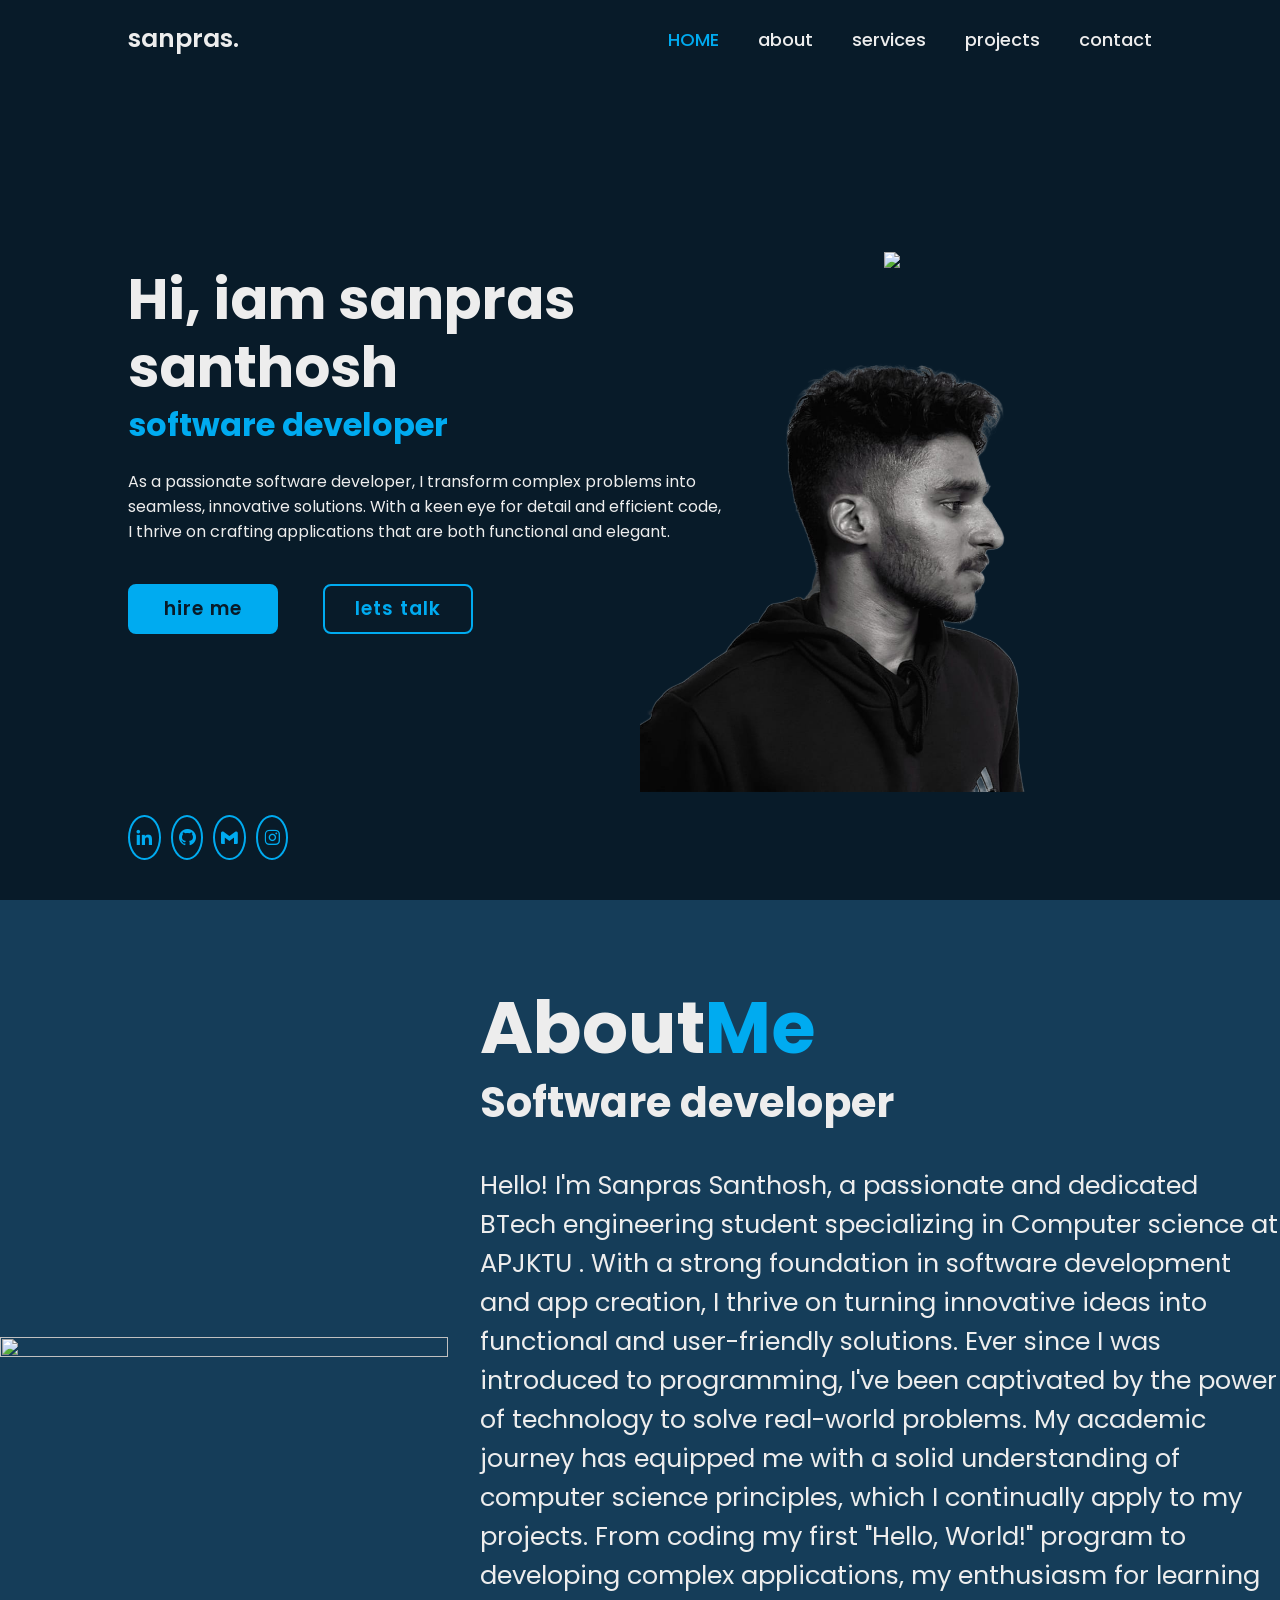
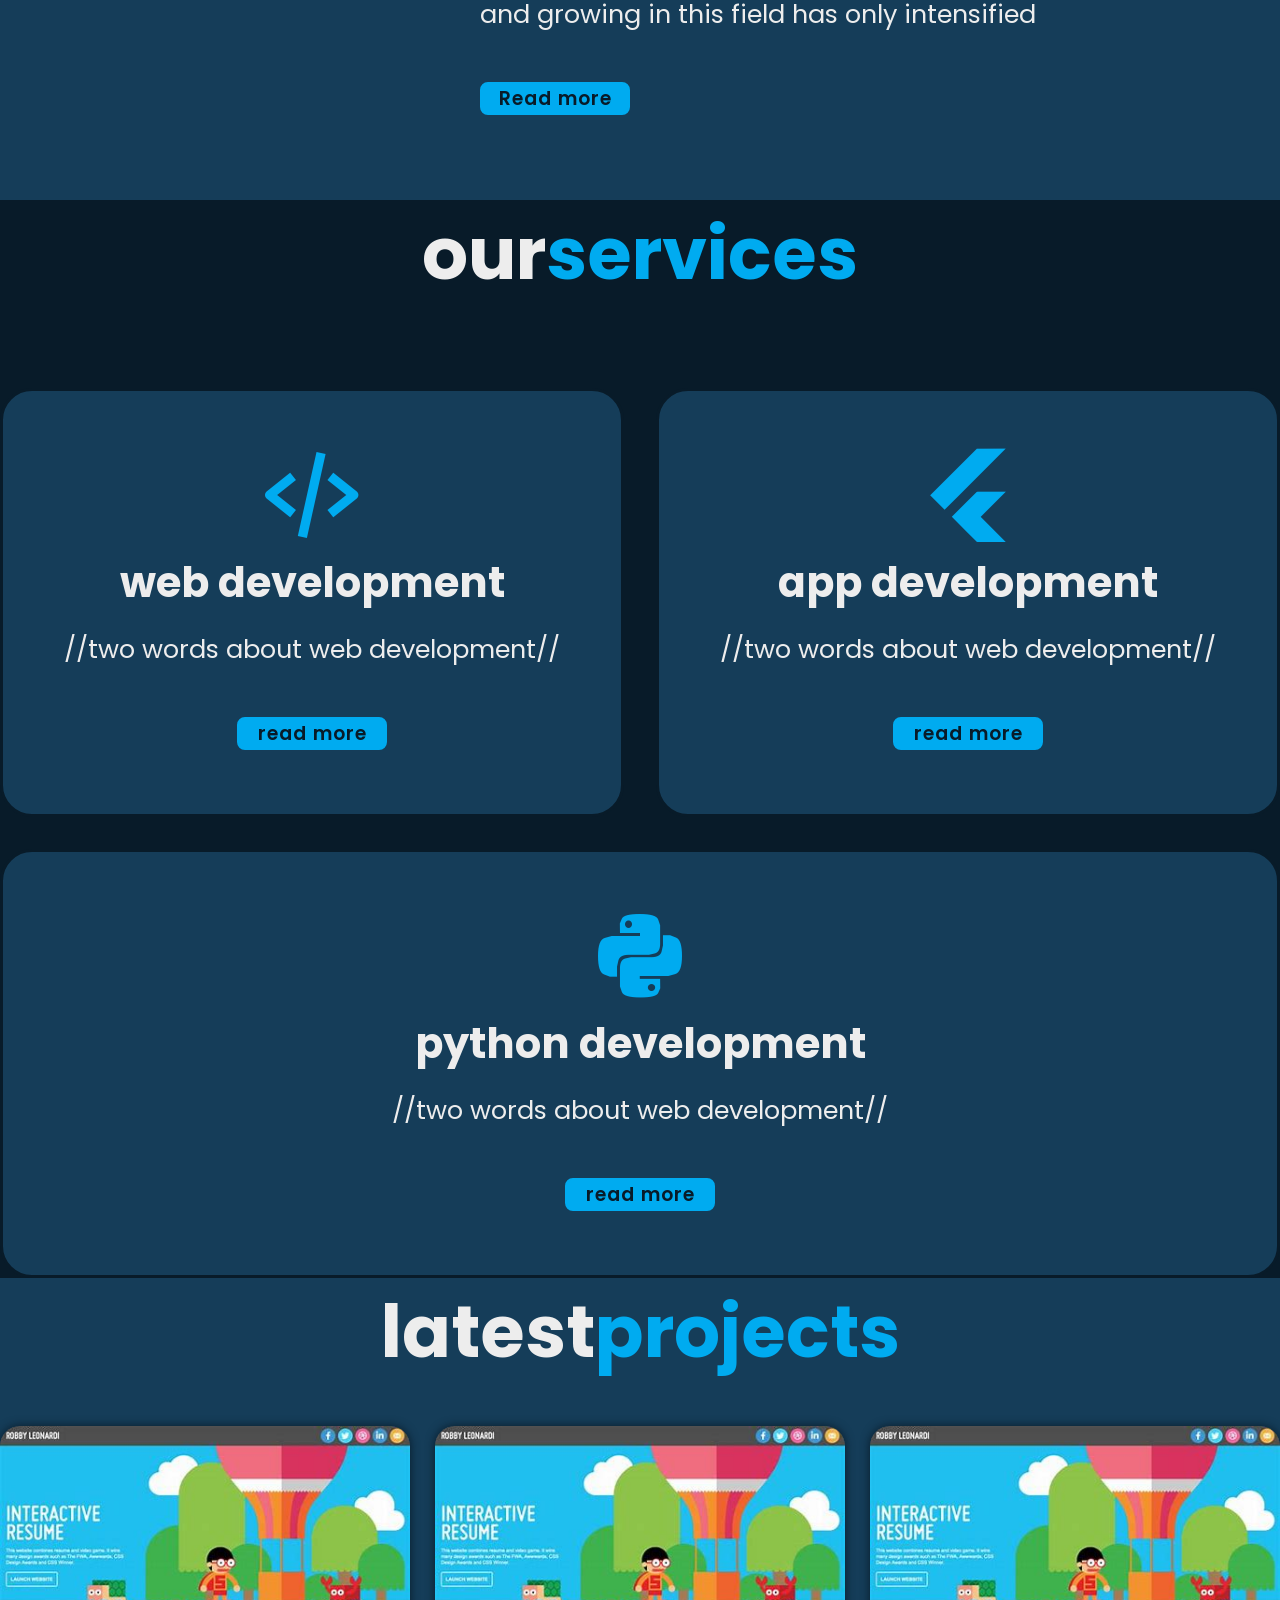
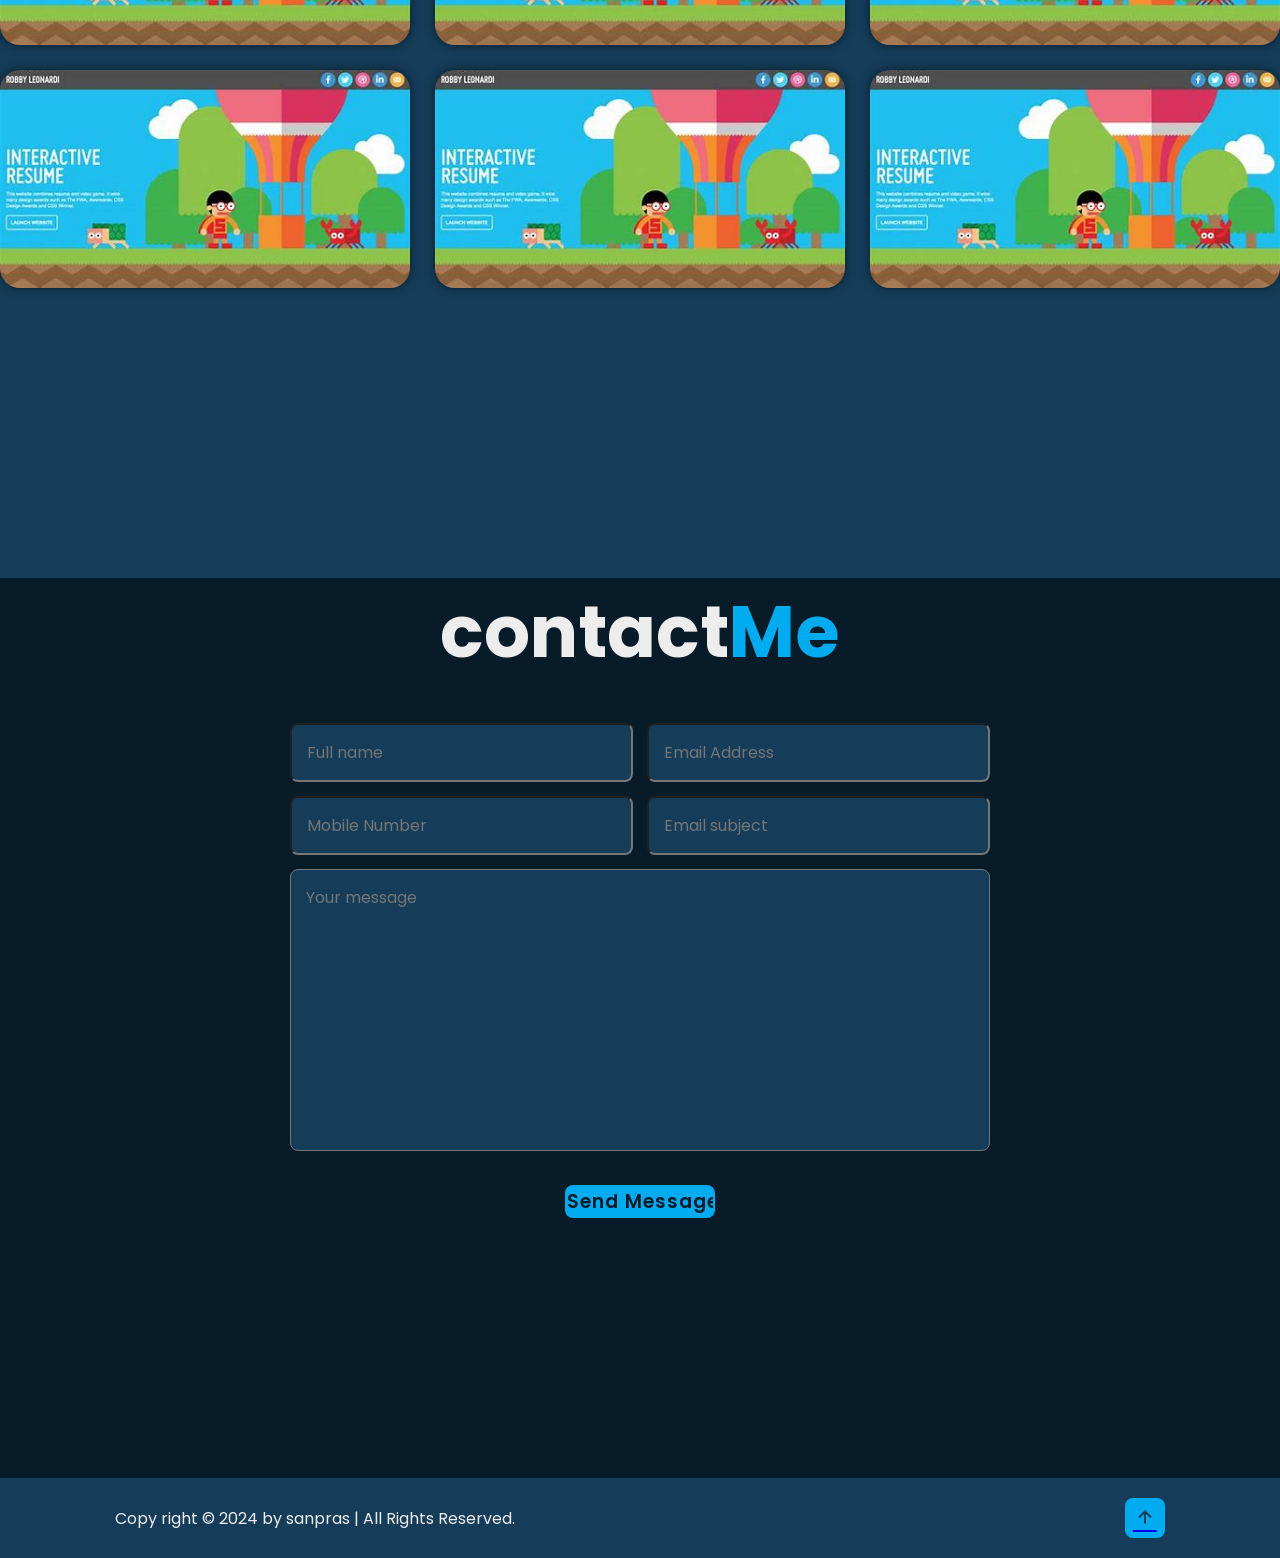
==== home.html @ 601a0bde "first commit" ====
<!DOCTYPE html>
<html lang="en">
    <head>
        <meta charset="UTF-8">
        <meta http-equiv="X-UA-Compatible" content="IE=edge">
        <meta name="viewport" content="width=device-width,initial-scale=1.0">
        <title>personal portfolio website</title>
        <link rel="stylesheet" href="styles.css">
        <link href='https://unpkg.com/boxicons@2.1.4/css/boxicons.min.css' rel='stylesheet'>
    </head>
    <body>
        <header class="header" id="header">
            <a href="#" class="logo">sanpras.</a>

            <i class='bx bx-menu' id="menu-icon"></i>

            <nav class="navbar">
                <a href="#home" class="active">HOME</a>
                <a href="#about">about</a>
                <a href="#services">services</a>
                <a href="#portfolio">projects</a>
                <a href="#contact">contact</a>
            </nav>
        </header>
        <section class="home" id="home">
            <div class="home-content">
                <h1>Hi, iam sanpras santhosh</h1>
                <h3>software developer</h3>
                <p>As a passionate software developer, I transform complex problems into seamless, innovative solutions. With a keen eye for detail and efficient code, I thrive on crafting applications that are both functional and elegant.</p>
                <div class="btn-box">
                    <a href="#">hire me</a>
                    <a href="#">lets talk</a>
                </div>
            </div>
            <div class="home-sci">
                <a href="#"><i class='bx bxl-linkedin'></i></a>
                <a href="#"><i class='bx bxl-github'></i></a>
                <a href="#"><i class='bx bxl-gmail'></i></a>
                <a href="#"><i class='bx bxl-instagram'></i></a>
            </div>
            <div class="image">
                <img src="back.png" class="shape">
                <img src="pic2.png" class="pic">
            </div>
        </section>

        <!--about section -->
        <section class="about" id="about">
            <div class="about-img">
                <img src="pic1.png" alt="">
            </div>
            <div class="about-content">
                <h2 class="heading">About<span>Me</span></h2>
                <h3>Software developer</h3>
                <p>
                    Hello! I'm Sanpras Santhosh, a passionate and dedicated BTech engineering student specializing in Computer science at APJKTU . With a strong foundation in software development and app creation, I thrive on turning innovative ideas into functional and user-friendly solutions.
                    Ever since I was introduced to programming, I've been captivated by the power of technology to solve real-world problems. My academic journey has equipped me with a solid understanding of computer science principles, which I continually apply to my projects. From coding my first "Hello, World!" program to developing complex applications, my enthusiasm for learning and growing in this field has only intensified
                </p>
                <a href="#" class="btn">Read more</a>
            </div>
        </section>

        <!--services section-->
        <section class="services" id="services">
            <h2 class="heading">our<span>services</span></h2>

            <div class="services-container">
                <div class="services-box">
                    <i class='bx bx-code-alt'></i>
                    <h3>web development</h3>
                    <p>//two words about web development//</p>
                    <a href="#" class="btn">read more</a>
                </div>

                <div class="services-box">
                    <i class='bx bxl-flutter' ></i>
                    <h3>app development</h3>
                    <p>//two words about web development//</p>
                    <a href="#" class="btn">read more</a>
                </div>

                <div class="services-box">
                    <i class='bx bxl-python' ></i>
                    <h3>python development</h3>
                    <p>//two words about web development//</p>
                    <a href="#" class="btn">read more</a>
                </div>
            </div>
        </section>

        <!--portfolio section design-->
        <section class="portfolio" id="portfolio">
            <h2 class="heading">latest<span>projects</span></h2>
            <div class="portfolio-container">
                <div class="portfolio-box">
                    <img src="example.jpeg" alt="">
                    <div class="portfolio-layer">
                        <h4>web design</h4>
                        <p>//two words explain//</p>
                        <a href="#"><i class='bx bx-link-external' ></i></a>
                    </div>    
                </div>

                <div class="portfolio-box">
                    <img src="example.jpeg" alt="">
                    <div class="portfolio-layer">
                        <h4>python project</h4>
                        <p>//two words explain//</p>
                        <a href="#"><i class='bx bx-link-external' ></i></a>
                    </div>    
                </div>

                <div class="portfolio-box">
                    <img src="example.jpeg" alt="">
                    <div class="portfolio-layer">
                        <h4>python code</h4>
                        <p>//two words explain//</p>
                        <a href="#"><i class='bx bx-link-external' ></i></a>
                    </div>    
                </div>

                <div class="portfolio-box">
                    <img src="example.jpeg" alt="">
                    <div class="portfolio-layer">
                        <h4>women help app</h4>
                        <p>//two words explain//</p>
                        <a href="#"><i class='bx bx-link-external' ></i></a>
                    </div>    
                </div>

                <div class="portfolio-box">
                    <img src="example.jpeg" alt="">
                    <div class="portfolio-layer">
                        <h4>social media app</h4>
                        <p>//two words explain//</p>
                        <a href="#"><i class='bx bx-link-external' ></i></a>
                    </div>    
                </div>

                <div class="portfolio-box">
                    <img src="example.jpeg" alt="">
                    <div class="portfolio-layer">
                        <h4>app developing</h4>
                        <p>//two words explain//</p>
                        <a href="#"><i class='bx bx-link-external' ></i></a>
                    </div>    
                </div>
            </div>
        </section>

        <!--contact section-->
        <section class="contact" id="contact">
            <h2 class="heading">contact<span>Me</span></h2>

            <form action="#">
                <div class="input-box">
                    <input type="text" placeholder="Full name">
                    <input type="email" placeholder="Email Address">
                </div>

                <div class="input-box">
                    <input type="number" placeholder="Mobile Number">
                    <input type="text" placeholder="Email subject">
                </div>
                <textarea name="" id="" cols="30" rows="10" placeholder="Your message"></textarea>
                <input type="submit" value="Send Message" class="btn">
            </form>
        </section>

        <!--footer design-->
        <footer class="footer">
            <div class="footer-text">
                <p>Copy right &copy; 2024 by sanpras | All Rights Reserved.</p>
            </div>
            <div class="footer-icontop">
                <a href="#"><i class='bx bx-up-arrow-alt' ></i></a>
            </div>
        </footer>

        <script src="script.js"></script>
    </body>
</html>
---- styles.css ----
@import url('https://fonts.googleapis.com/css2?family=Poppins:wght@300;400;500;600;700;800;900&display=swap');

* {
    margin: 0;
    padding: 0;
    box-sizing: border-box;
    scroll-behavior: smooth;
    font-family: 'poppins',sans-serif;
}

body {
    background: #081b29;
    color: #ededed;
}

section {
    min-height: 100vh;
    color: #ededed;
}

span {
    color: #00abf0;
}

.header {
    position: fixed;
    top: 0;
    left: 0;
    width: 100%;
    padding: 20px 10%;
    background: transparent;
    display: flex;
    justify-content: space-between;
    align-items: center;
    z-index: 100;
}

.logo {
    position: relative;
    display: inline;
    font-size: 25px;
    color: #ededed;
    text-decoration: none;
    font-weight: 600;

}

.logo::before {
    content: '';
    position: absolute;
    top: 0;
    right: 0;
    width: 100%;
    height: 100%;
    background: #081b29;
    animation: showRight 1s ease forwards;
    animation-delay: .5s;
}

.navbar a{
    position: relative;
    font-size: 18px;
    color: #ededed;
    text-decoration: none;
    font-weight: 500;
    margin-left: 35px;
}

.navbar a::before {
    content: '';
    position: absolute;
    top: 0;
    right: 0;
    width: 100%;
    height: 100%;
    background: #081b29;
    animation: showRight 1s ease forwards;
    animation-delay: 1s;
}

.navbar a:hover,
.navbar a.active{
    color: #00abf0;
}

#menu-icon {
    font-size: 36px;
    color: #ededed;
    display: none;
}

.home {
    height: 100vh;
    display: flex;
    align-items: center;
    padding: 0 10%;
}

.home-content {
    max-width: 600px;
}

.home-content h1 {
    position: relative;
    font-size: 56px;
    font-weight: 700;
    line-height: 1.2;
}

.home-content h1::before {
    content: '';
    position: absolute;
    top: 0;
    right: 0;
    width: 100%;
    height: 100%;
    background: #081b29;
    animation: showRight 1s ease forwards;
    animation-delay: 1s;
}


.home-content h3 {
    position: relative;
    font-size: 32px;
    font-weight: 700;
    color: #00abf0;
}

.home-content h3::before {
    content: '';
    position: absolute;
    top: 0;
    right: 0;
    width: 100%;
    height: 100%;
    background: #081b29;
    animation: showRight 1s ease forwards;
    animation-delay: 1.3s;
}


.home-content p {
    position: relative;
    font-size: 16px;
    margin: 20px 0 40px;
}

.home-content p::before {
    content: '';
    position: absolute;
    top: 0;
    right: 0;
    width: 100%;
    height: 100%;
    background: #081b29;
    animation: showRight 1s ease forwards;
    animation-delay: 1.5s;
}


.home-content .btn-box {
    position: relative;
    display: flex;
    justify-content: space-between;
    width: 345px;
    height: 50px;
}

.home-content .btn-box::before {
    content: '';
    position: absolute;
    top: 0;
    right: 0;
    width: 100%;
    height: 100%;
    background: #081b29;
    animation: showRight 1s ease forwards;
    animation-delay: 1.9s;
    z-index: 2;
}

.btn-box a {
    position: relative;
    display: inline-flex;
    justify-content: center;
    align-items: center;
    width: 150px;
    height: 100%;
    background: #00abf0;
    border: 2px solid #00abf0;
    border-radius: 8px;
    font-size: 19px;
    color: #081b29;
    text-decoration: none;
    font-weight: 600;
    letter-spacing: 1px;
    z-index: 1;
    overflow: hidden;
    transition: .5s;
}

.btn-box a:hover {
    color: #00abf0;
}

.btn-box a:nth-child(2) {
    background: transparent;
    color: #00abf0;
}

.btn-box a:nth-child(2):hover {
    color: #081b29;
}

.btn-box a:nth-child(2)::before {
    background: #00abf0;
}

.btn-box a::before {
    content: '';
    position: absolute;
    top: 0;
    left: 0;
    width: 0;
    height: 100%;
    background: #081b29;
    z-index: -1;
    transition: .5s;
}

.btn-box a:hover::before {
    width: 100%;
}

.home-sci {
    position: absolute;
    bottom: 40px;
    width: 170px;
    display: flex;
    justify-content: space-between;
}

.home-sci::before {
    content: '';
    position: absolute;
    top: 0;
    right: 0;
    width: 100%;
    height: 100%;
    background: #081b29;
    animation: showRight 1s ease forwards;
    animation-delay: 2s;
    z-index: 2;
}

.home-sci a {
    position: relative;
    display: inline-flex;
    justify-content: center;
    align-items: center;
    width: 45px;
    height: 45px;
    background: transparent;
    border: 2px solid #00abf0;
    border-radius: 50%;
    font-size: 20px;
    color: #00abf0;
    text-decoration: none;
    margin: .3px 10px .3px .1px;
    z-index: 1;
    overflow: hidden;
    transition: .5s;
}

.home-sci a:hover {
    color: #081b29;
}

.home-sci a::before {
    content: '';
    position: absolute;
    top: 0;
    left: 0;
    width: 0;
    height: 100%;
    background-color: #00abf0;
    z-index: -1;
    transition: .5s;
    overflow: hidden;
}

.home-sci a:hover::before {
    width: 100%;
}

.image {
    width: 45%;
    height: 80%;
    position: absolute;
    bottom: 0;
    right: 100px;
}

.image img {
    height: 90%;
    position: absolute;
    left: 50%;
    bottom: 0;
    transform: translate(-50%);
    transition: bottom 1s, left 1s;
}

.image .pic{
    height: 70%;
    bottom: 15%;
}

.image::before {
    content: '';
    position: absolute;
    top: 0;
    right: 0;
    width: 100%;
    height: 100%;
    background: #081b29;
    animation: showRight 1s ease forwards;
    animation-delay: 2s;
    z-index: 2;
}

.image:hover .shape{
    bottom: 40px;
}

.image:hover .pic{
    left: 45%;
}

.btn {
    position: relative;
    display: inline-flex;
    justify-content: center;
    align-items: center;
    width: 150px;
    height: 100%;
    background: #00abf0;
    border: 2px solid #00abf0;
    border-radius: 8px;
    font-size: 19px;
    color: #081b29;
    text-decoration: none;
    font-weight: 600;
    letter-spacing: 1px;
    z-index: 1;
    overflow: hidden;
    transition: .5s;
}

.btn:hover {
    color: #00abf0;
}

.btn::before {
    content: '';
    position: absolute;
    top: 0;
    left: 0;
    width: 0;
    height: 100%;
    background: #081b29;
    z-index: -1;
    transition: .5s;
}

.btn:hover::before {
    width: 100%;
}

.about {
    display: flex;
    justify-content: center;
    align-items: center;
    gap: 2rem;
    background: #153d59;
}

.about-img img{
    height: 75%;
    width: 35vw;
}

.heading {
    text-align: center;
    font-size: 4.5rem;
}

.about-content h2{
    text-align: left;
    line-height: 1.2;
}

.about-content h3{
    font-size: 2.6rem;
}

.about-content p{
    font-size: 1.6rem;
    margin: 2rem 0 3rem;
}

.services h2 {
    margin-bottom: 5rem;
}

.services-container {
    display: flex;
    justify-content: center;
    align-items: center;
    flex-wrap: wrap;
    gap: 2rem;
}

.services-container .services-box {
    flex: 1 1 30rem;
    background: #153d59;
    padding: 3rem 2rem 4rem;
    border-radius: 2rem;
    text-align: center;
    border: .2rem solid #081b29;
    transition: .5s ease;
}

.services-container .services-box:hover{
    border-color: #00abf0;
    transform: scale(1.02);
}

.services-box i{
    font-size: 7rem;
    color: #00abf0;
}

.services-box h3{
    font-size: 2.6rem;
}

.services-box p {
    font-size: 1.6rem;
    margin: 1rem 0 3rem;
}

.portfolio {
    background: #153d59;
}

.portfolio h2 {
    margin-bottom: 40px;
}

.portfolio-container {
    display: grid;
    grid-template-columns: repeat(3,1fr);
    align-items: center;
    gap: 25px;

}

.portfolio-container .portfolio-box {
    position: relative;
    border-radius: 20px;
    box-shadow: 0 0 10px #081b29;
    overflow: hidden;
    display: flex;
}

.portfolio-box img {
    width: 100%;
    transition: .5s ease;
}

.portfolio-box:hover img {
    transform: scale(1.1);
}

.portfolio-box .portfolio-layer {
    position: absolute;
    bottom: 0;
    left: 0;
    width: 100%;
    height: 100%;
    background: linear-gradient(rgba(0,0,0,.1),#00abf0);
    display: flex;
    justify-content: center;
    align-items: center;
    flex-direction: column;
    text-align: center;
    padding: 0 40px;
    transform: translateY(100%);
    transition: .5s ease;
}

.portfolio-box:hover .portfolio-layer {
    transform: translateY(0);
}

.portfolio-layer h4{
    font-size: 30px;
}

.portfolio-layer p {
    font-size: 16px;
    margin: 3px 0 10px;
}

.portfolio-layer a {
    display: inline-flex;
    justify-content: center;
    align-items: center;
    width: 50px;
    height: 50px;
    background: #ededed;
    border-radius: 50%;
}

.portfolio-layer a i {
    font-size: 20px;
    color: #153d59;
}

.contact h2 {
    margin-bottom: 30px;
}

.contact form {
    max-width: 700px;
    margin: 10px auto;
    text-align: center;
    margin-bottom: 30px;

}

.contact form .input-box {
    display: flex;
    justify-content: space-between;
    flex-wrap: wrap;
}

.contact form .input-box input,
.contact form textarea {
    width: 100%;
    padding: 15px;
    font-size: 16px;
    color: #ededed;
    background-color: #153d59;
    border-radius: 8px;
    margin: 7px 0 ;
}

.contact form .input-box input {
    width: 49%;
}

.contact form textarea {
    resize: none;
}

.contact form .btn {
    margin-top: 20px;
    cursor: pointer;
}

.footer {
    display: flex;
    justify-content: space-between;
    align-items: center;
    flex-wrap: wrap;
    padding: 20px 9%;
    background: #153d59;
}

.footer-text p {
    font-size: 16px;
}

.footer-icontop a {
    display: inline-flex;
    justify-content: center;
    align-items: center;
    padding: 8px;
    background: #00abf0;
    border-radius: 8px;
    transition: .5s ease;
}

.footer-icontop a:hover {
    box-shadow: 0 0 10px #00abf0;
}

.footer-icontop a i {
    font-size: 24px;
    color: #153d59;
}

/*KEYFRAMES ANIMATIONS*/
@keyframes showRight {
    0% {
        width: 100%;
    }
    100% {
        width: 0;
    }
}
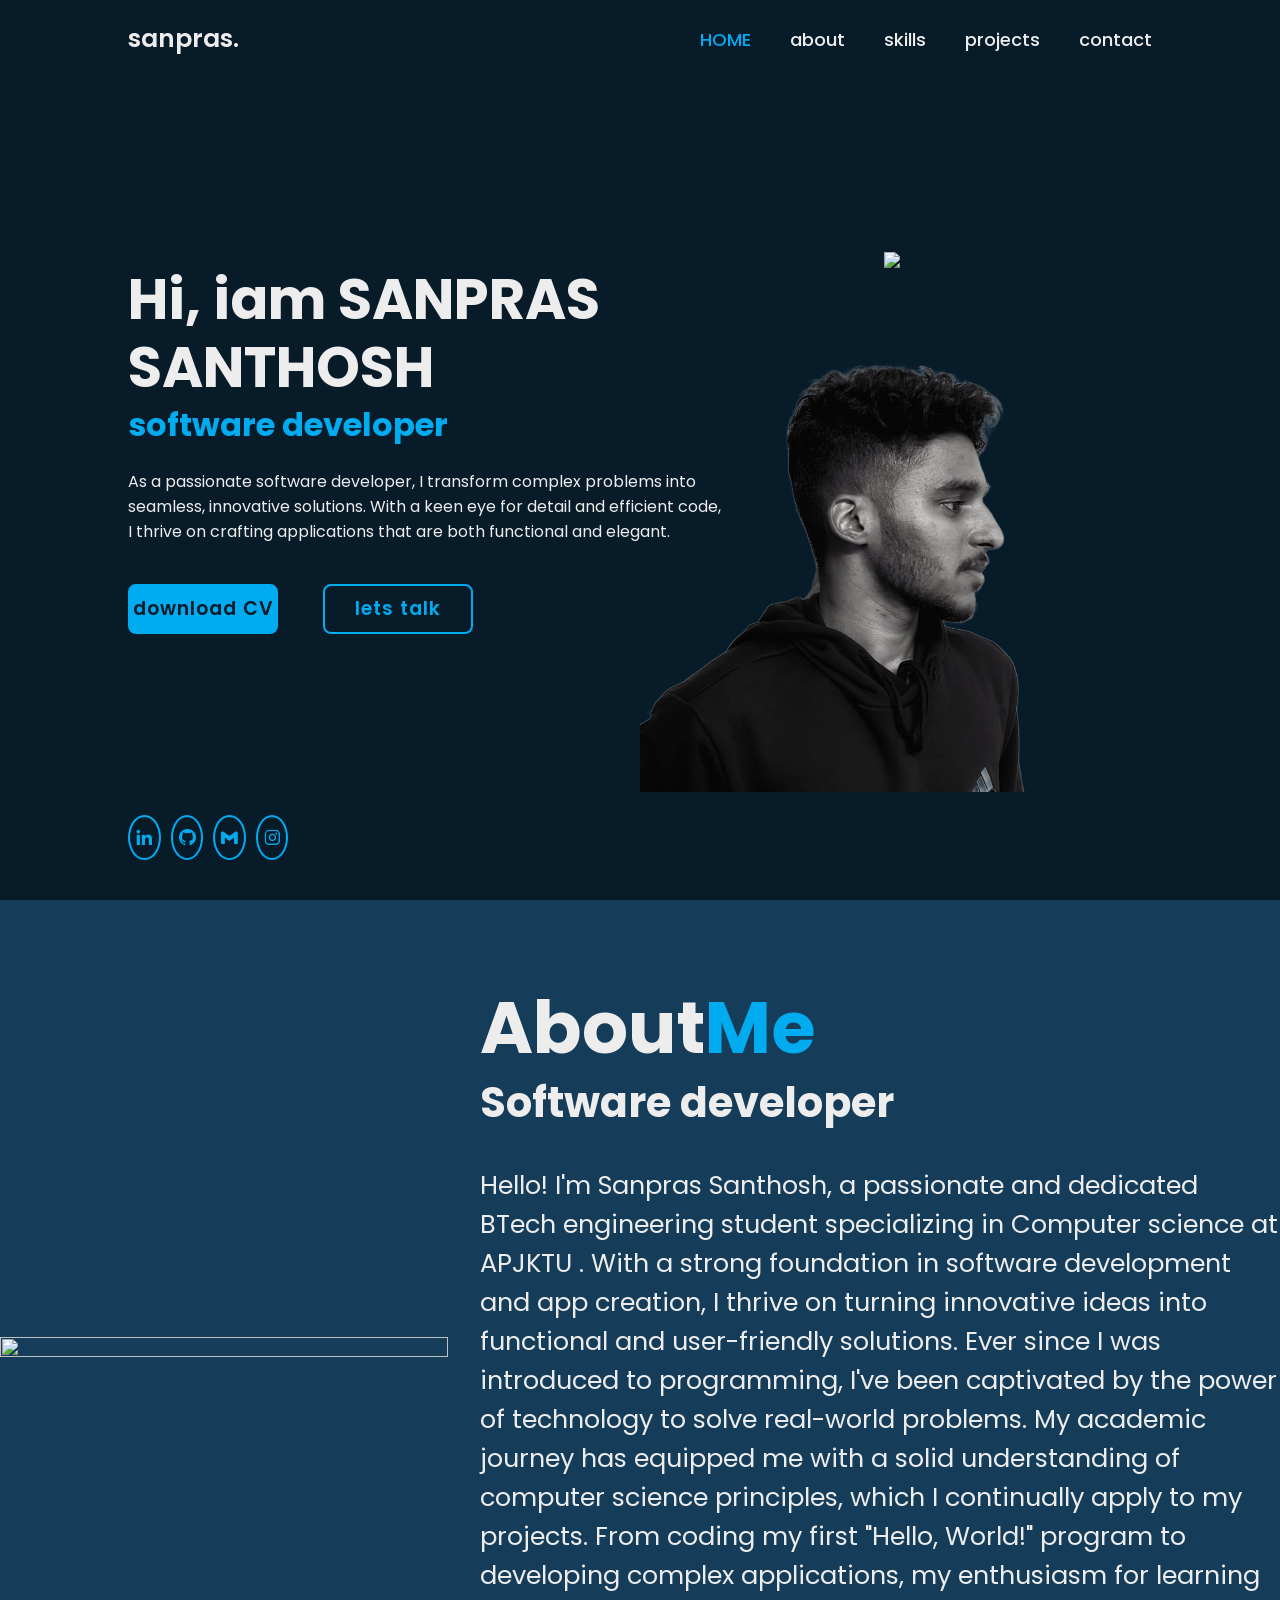
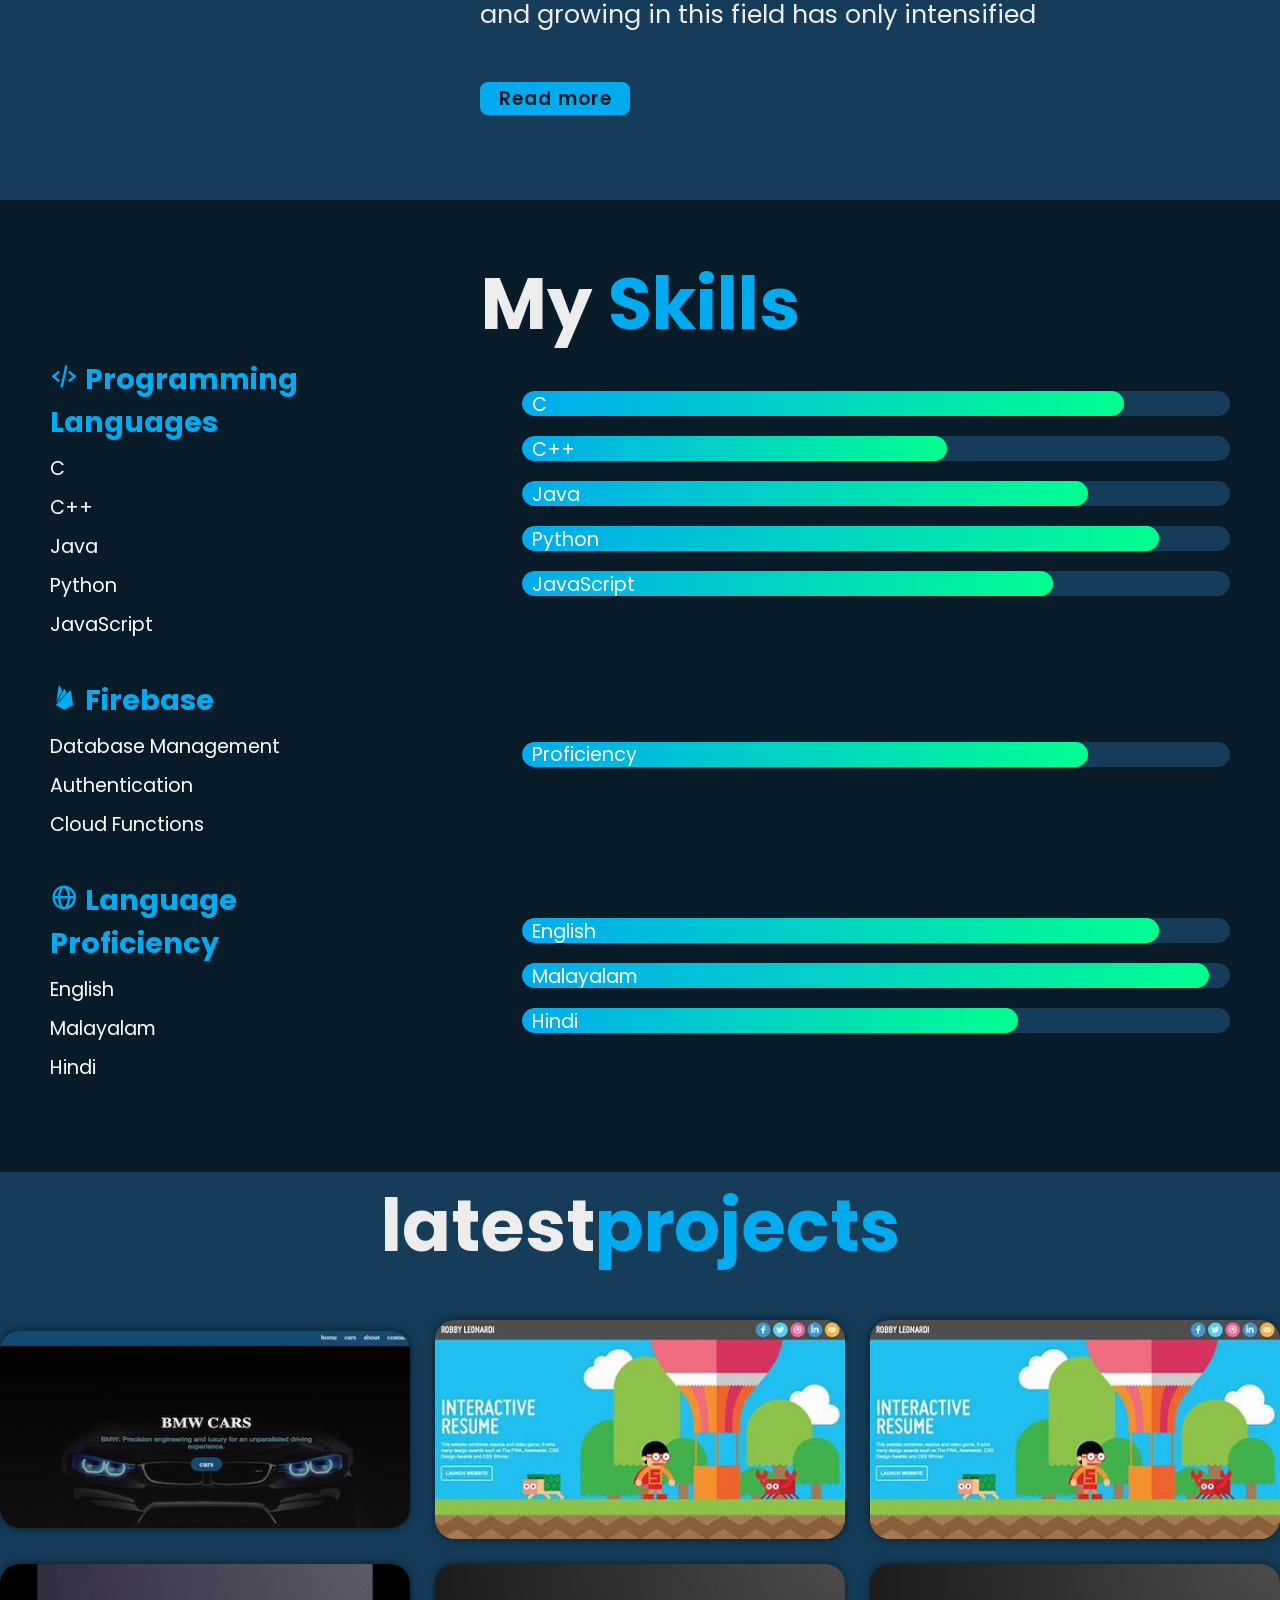
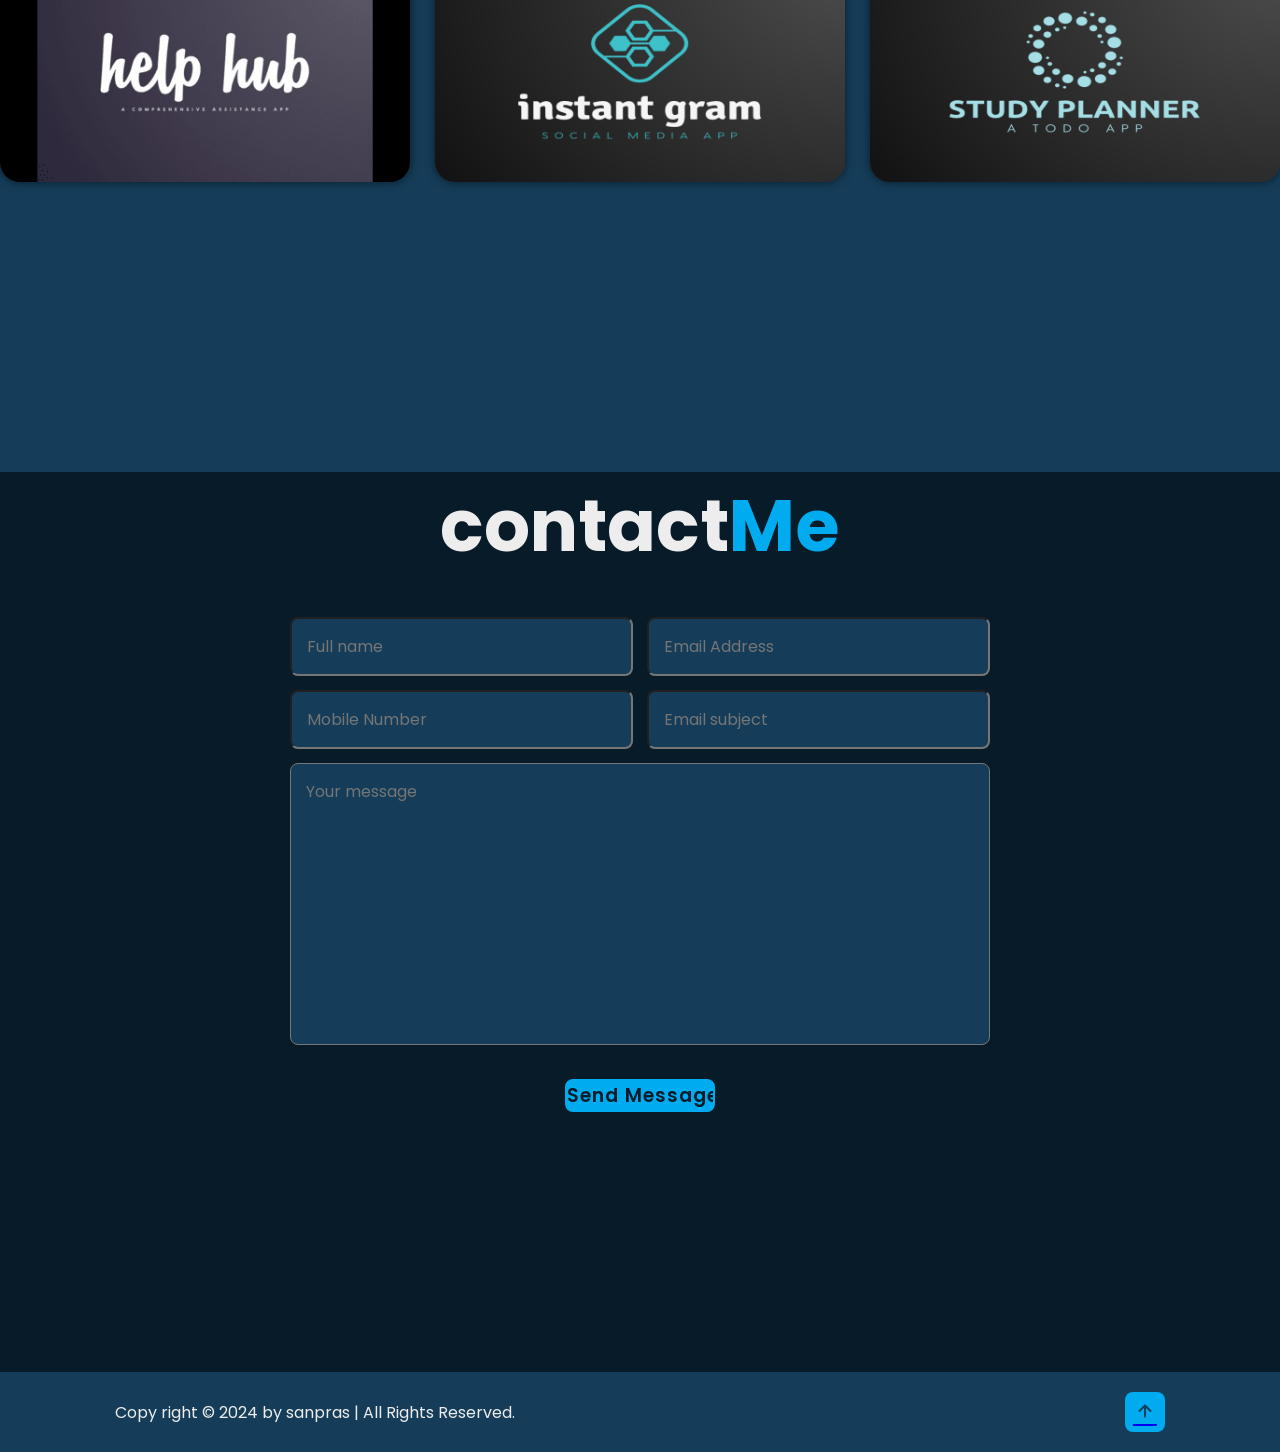
==== commit c374c99b: "changes" ====
--- a/home.html
+++ b/home.html
@@ -17,37 +17,37 @@
             <nav class="navbar">
                 <a href="#home" class="active">HOME</a>
                 <a href="#about">about</a>
-                <a href="#services">services</a>
+                <a href="#skills">skills</a>
                 <a href="#portfolio">projects</a>
                 <a href="#contact">contact</a>
             </nav>
         </header>
         <section class="home" id="home">
             <div class="home-content">
-                <h1>Hi, iam sanpras santhosh</h1>
+                <h1>Hi, iam SANPRAS SANTHOSH</h1>
                 <h3>software developer</h3>
                 <p>As a passionate software developer, I transform complex problems into seamless, innovative solutions. With a keen eye for detail and efficient code, I thrive on crafting applications that are both functional and elegant.</p>
                 <div class="btn-box">
-                    <a href="#">hire me</a>
-                    <a href="#">lets talk</a>
+                    <a href="assets/Sanpras Santhosh_Resume.pdf" target="_blank">download CV</a>
+                    <a href="mailto:sanpras2003@gmail.com">lets talk</a>
                 </div>
             </div>
             <div class="home-sci">
-                <a href="#"><i class='bx bxl-linkedin'></i></a>
-                <a href="#"><i class='bx bxl-github'></i></a>
-                <a href="#"><i class='bx bxl-gmail'></i></a>
-                <a href="#"><i class='bx bxl-instagram'></i></a>
+                <a href="https://www.linkedin.com/in/sanpras-santhosh-116261227/" target="_blank"><i class='bx bxl-linkedin'></i></a>
+                <a href="https://github.com/sanpras007" target="_blank"><i class='bx bxl-github'></i></a>
+                <a href="mailto:sanpras2003@gmail.com" target="_blank"><i class='bx bxl-gmail'></i></a>
+                <a href="https://www.instagram.com/sanpras__?igsh=aWluZWtvaDZ3NXFx&utm_source=qr" target="_blank"><i class='bx bxl-instagram'></i></a>
             </div>
             <div class="image">
-                <img src="back.png" class="shape">
-                <img src="pic2.png" class="pic">
+                <img src="assets/back.png" class="shape">
+                <img src="assets/pic2.png" class="pic">
             </div>
         </section>
 
         <!--about section -->
         <section class="about" id="about">
             <div class="about-img">
-                <img src="pic1.png" alt="">
+                <img src="assets/pic1.png" alt="">
             </div>
             <div class="about-content">
                 <h2 class="heading">About<span>Me</span></h2>
@@ -60,10 +60,97 @@
             </div>
         </section>
 
-        <!--services section-->
-        <section class="services" id="services">
-            <h2 class="heading">our<span>services</span></h2>
-
+
+
+        <!--new skills added-->
+        <section class="skills" id="skills">
+            <h2 class="heading">My <span>Skills</span></h2>
+        
+            <!-- Programming Languages Section -->
+            <div class="skills-section">
+                <div class="skills-content">
+                    <h3><i class='bx bx-code-alt'></i> Programming Languages</h3>
+                    <ul>
+                        <li>C</li>
+                        <li>C++</li>
+                        <li>Java</li>
+                        <li>Python</li>
+                        <li>JavaScript</li>
+                    </ul>
+                </div>
+                <div class="skills-graph">
+                    <div class="skill-bar">
+                        <span>C</span>
+                        <div class="bar" data-skill="85"></div>
+                    </div>
+                    <div class="skill-bar">
+                        <span>C++</span>
+                        <div class="bar" data-skill="60"></div>
+                    </div>
+                    <div class="skill-bar">
+                        <span>Java</span>
+                        <div class="bar" data-skill="80"></div>
+                    </div>
+                    <div class="skill-bar">
+                        <span>Python</span>
+                        <div class="bar" data-skill="90"></div>
+                    </div>
+                    <div class="skill-bar">
+                        <span>JavaScript</span>
+                        <div class="bar" data-skill="75"></div>
+                    </div>
+                </div>
+            </div>
+        
+            <!-- Firebase Section -->
+            <div class="skills-section">
+                <div class="skills-content">
+                    <h3><i class='bx bxl-firebase'></i> Firebase</h3>
+                    <ul>
+                        <li>Database Management</li>
+                        <li>Authentication</li>
+                        <li>Cloud Functions</li>
+                    </ul>
+                </div>
+                <div class="skills-graph">
+                    <div class="skill-bar">
+                        <span>Proficiency</span>
+                        <div class="bar" data-skill="80"></div>
+                    </div>
+                </div>
+            </div>
+        
+            <!-- Language Proficiency Section -->
+            <div class="skills-section">
+                <div class="skills-content">
+                    <h3><i class='bx bx-globe'></i> Language Proficiency</h3>
+                    <ul>
+                        <li>English</li>
+                        <li>Malayalam</li>
+                        <li>Hindi</li>
+                    </ul>
+                </div>
+                <div class="skills-graph">
+                    <div class="skill-bar">
+                        <span>English</span>
+                        <div class="bar" data-skill="90"></div>
+                    </div>
+                    <div class="skill-bar">
+                        <span>Malayalam</span>
+                        <div class="bar" data-skill="97"></div>
+                    </div>
+                    <div class="skill-bar">
+                        <span>Hindi</span>
+                        <div class="bar" data-skill="70"></div>
+                    </div>
+                </div>
+            </div>
+        </section>
+        
+
+        <!--certificate section-->
+        <!--<section class="services" id="services">
+            <h2 class="heading">My <span>certificates</span></h2>
             <div class="services-container">
                 <div class="services-box">
                     <i class='bx bx-code-alt'></i>
@@ -86,16 +173,25 @@
                     <a href="#" class="btn">read more</a>
                 </div>
             </div>
-        </section>
+        </section>-->
 
         <!--portfolio section design-->
         <section class="portfolio" id="portfolio">
             <h2 class="heading">latest<span>projects</span></h2>
             <div class="portfolio-container">
                 <div class="portfolio-box">
+                    <img src="assets/website.jpeg" alt="">
+                    <div class="portfolio-layer">
+                        <h4>web design</h4>
+                        <p>//two words explain//</p>
+                        <a href="#"><i class='bx bx-link-external' ></i></a>
+                    </div>    
+                </div>
+
+                <div class="portfolio-box">
                     <img src="example.jpeg" alt="">
                     <div class="portfolio-layer">
-                        <h4>web design</h4>
+                        <h4>python project</h4>
                         <p>//two words explain//</p>
                         <a href="#"><i class='bx bx-link-external' ></i></a>
                     </div>    
@@ -104,15 +200,6 @@
                 <div class="portfolio-box">
                     <img src="example.jpeg" alt="">
                     <div class="portfolio-layer">
-                        <h4>python project</h4>
-                        <p>//two words explain//</p>
-                        <a href="#"><i class='bx bx-link-external' ></i></a>
-                    </div>    
-                </div>
-
-                <div class="portfolio-box">
-                    <img src="example.jpeg" alt="">
-                    <div class="portfolio-layer">
                         <h4>python code</h4>
                         <p>//two words explain//</p>
                         <a href="#"><i class='bx bx-link-external' ></i></a>
@@ -120,16 +207,16 @@
                 </div>
 
                 <div class="portfolio-box">
-                    <img src="example.jpeg" alt="">
-                    <div class="portfolio-layer">
-                        <h4>women help app</h4>
-                        <p>//two words explain//</p>
-                        <a href="#"><i class='bx bx-link-external' ></i></a>
-                    </div>    
-                </div>
-
-                <div class="portfolio-box">
-                    <img src="example.jpeg" alt="">
+                    <img src="assets/helphub.jpeg" alt="">
+                    <div class="portfolio-layer">
+                        <h4>help hub app</h4>
+                        <p>//two words explain//</p>
+                        <a href="#"><i class='bx bx-link-external' ></i></a>
+                    </div>    
+                </div>
+
+                <div class="portfolio-box">
+                    <img src="assets/instantgram.jpg" alt="">
                     <div class="portfolio-layer">
                         <h4>social media app</h4>
                         <p>//two words explain//</p>
@@ -138,7 +225,7 @@
                 </div>
 
                 <div class="portfolio-box">
-                    <img src="example.jpeg" alt="">
+                    <img src="assets/studyplanner.jpg" alt="">
                     <div class="portfolio-layer">
                         <h4>app developing</h4>
                         <p>//two words explain//</p>
--- a/styles.css
+++ b/styles.css
@@ -409,13 +409,107 @@
     margin: 2rem 0 3rem;
 }
 
-.services h2 {
+
+
+
+/* Overall Section Styling */
+.skills {
+    padding: 50px;
+    background: #081b29;
+}
+
+.skills-section {
+    display: flex;
+    justify-content: space-between;
+    align-items: center;
+    margin-bottom: 30px;
+    flex-wrap: wrap;
+}
+
+.skills-content {
+    width: 30%;
+    min-width: 200px;
+}
+
+.skills-content h3 {
+    color: #00abf0;
+    font-size: 1.8rem;
+    margin-bottom: 10px;
+}
+
+.skills-content ul {
+    list-style-type: none;
+    padding: 0;
+}
+
+.skills-content ul li {
+    color: white;
+    font-size: 1.2rem;
+    margin-bottom: 10px;
+}
+
+.skills-graph {
+    width: 60%;
+    min-width: 200px;
+}
+
+.skill-bar {
+    margin-bottom: 20px;
+    position: relative;
+    background: #153d59;
+    border-radius: 25px;
+    height: 25px;
+    width: 100%;
+    overflow: hidden;
+}
+
+.skill-bar span {
+    position: absolute;
+    left: 10px;
+    top: 50%;
+    transform: translateY(-50%);
+    color: white;
+    font-size: 1.2rem;
+}
+
+.bar {
+    height: 100%;
+    background: linear-gradient(90deg, #00abf0, #00ff90);
+    border-radius: 25px;
+    width: 0; /* Initially set to 0 */
+    transition: width 2s ease-in-out;
+}
+
+/* Hover effect */
+.skill-bar:hover .bar {
+    background: linear-gradient(90deg, #00ff90, #00abf0);
+    transition: width 0.5s ease-in-out;
+}
+
+/* Responsive adjustments */
+@media screen and (max-width: 768px) {
+    .skills-content, .skills-graph {
+        width: 100%;
+        text-align: center;
+    }
+
+    .skill-bar span {
+        font-size: 1rem;
+    }
+}
+
+
+
+
+
+
+/*.services h2 {
     margin-bottom: 5rem;
 }
 
 .services-container {
-    display: flex;
-    justify-content: center;
+    display: grid;
+    grid-template-columns: repeat(auto-fit, minmax(150px, 1fr));
     align-items: center;
     flex-wrap: wrap;
     gap: 2rem;
@@ -449,6 +543,9 @@
     font-size: 1.6rem;
     margin: 1rem 0 3rem;
 }
+*/
+
+
 
 .portfolio {
     background: #153d59;
@@ -610,4 +707,10 @@
     100% {
         width: 0;
     }
-}+}
+
+@keyframes loadSkill {
+    from { width: 0; }
+    to { width: 100%; }
+}
+
